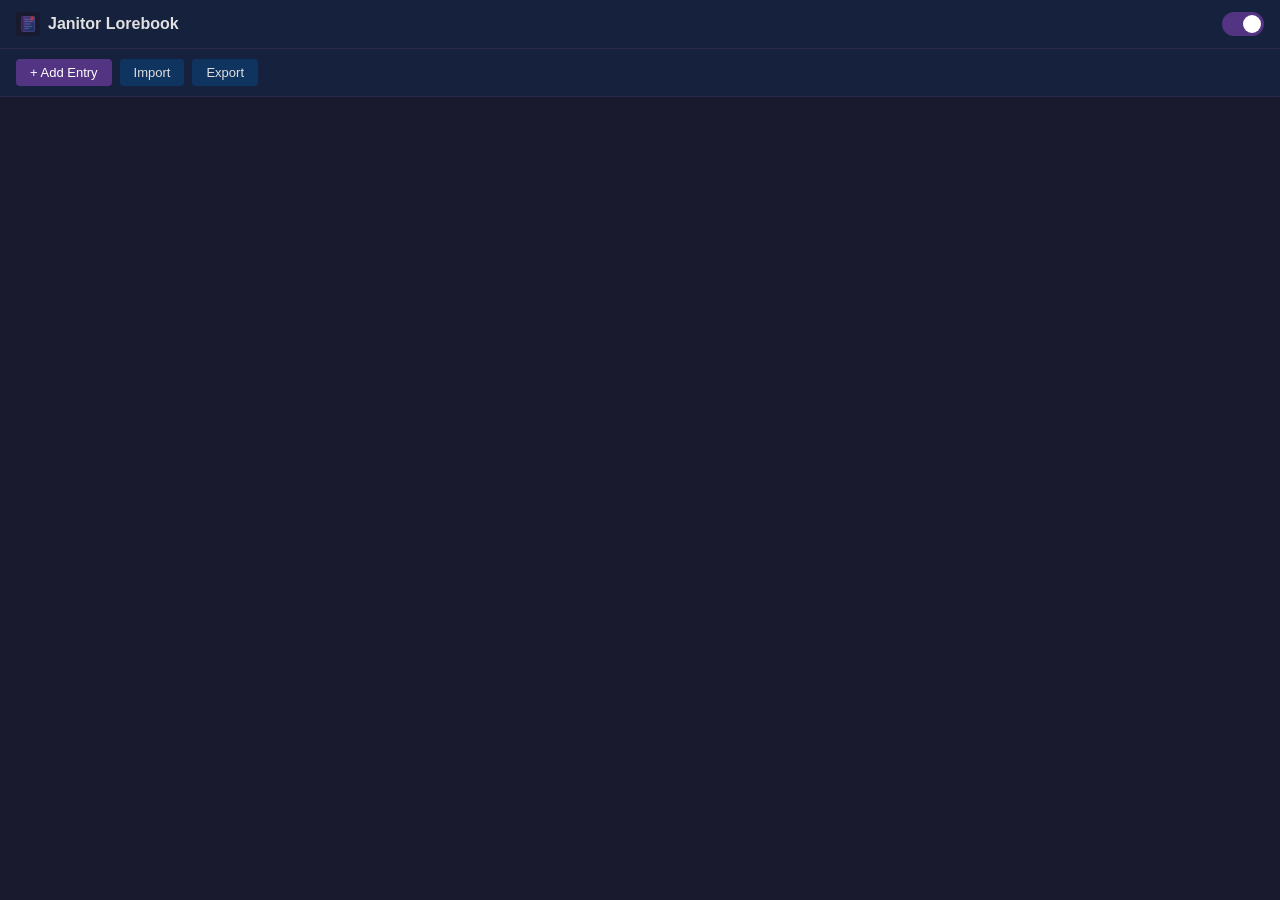
==== sidepanel/index.html @ aa18b18b "initial: Janitor Lorebook extension v1.0.0 - MV3 Chrome/Firefox compatible - Fetch interception on /" ====
<!DOCTYPE html>
<html lang="en">
<head>
  <meta charset="UTF-8">
  <meta name="viewport" content="width=device-width, initial-scale=1.0">
  <title>Janitor Lorebook</title>
  <link rel="stylesheet" href="sidepanel.css">
</head>
<body>
  <div id="app">
    <!-- Header -->
    <header class="header">
      <div class="header-left">
        <img src="../icons/icon-48.png" alt="Lorebook" class="header-icon">
        <h1>Janitor Lorebook</h1>
      </div>
      <label class="switch" title="Master toggle: inject lorebook into chats">
        <input type="checkbox" id="masterToggle" checked>
        <span class="slider"></span>
      </label>
    </header>

    <!-- Toolbar -->
    <div class="toolbar">
      <button id="btnAdd" class="btn btn-primary">+ Add Entry</button>
      <button id="btnImport" class="btn btn-secondary">Import</button>
      <button id="btnExport" class="btn btn-secondary">Export</button>
      <input type="file" id="fileImport" accept=".json" style="display:none">
    </div>

    <!-- Entry list -->
    <div id="entryList" class="entry-list">
      <!-- Entries rendered here by JS -->
    </div>

    <!-- Empty state -->
    <div id="emptyState" class="empty-state" style="display:none">
      <p>No entries yet.</p>
      <p>Import a SillyTavern lorebook or create one.</p>
    </div>

    <!-- Edit modal -->
    <div id="editModal" class="modal-overlay" style="display:none">
      <div class="modal">
        <div class="modal-header">
          <h2 id="modalTitle">Edit Entry</h2>
          <button id="btnCloseModal" class="btn-close">&times;</button>
        </div>
        <div class="modal-body">
          <label class="field-label">Label / Comment</label>
          <input type="text" id="editComment" class="input" placeholder="Entry description">

          <label class="field-label">Keywords (comma-separated)</label>
          <input type="text" id="editKeys" class="input" placeholder="keyword1, keyword2">

          <label class="field-label">Content</label>
          <textarea id="editContent" class="textarea" rows="6" placeholder="Lorebook content to inject..."></textarea>

          <div class="field-row">
            <label class="checkbox-label">
              <input type="checkbox" id="editConstant">
              <span>Constant (always inject)</span>
            </label>
            <label class="checkbox-label">
              <input type="checkbox" id="editSelective" checked>
              <span>Selective (keyword-triggered)</span>
            </label>
          </div>

          <label class="field-label">Order (lower = injected first)</label>
          <input type="number" id="editOrder" class="input" value="100" min="0" max="999">
        </div>
        <div class="modal-footer">
          <button id="btnDelete" class="btn btn-danger">Delete</button>
          <button id="btnSave" class="btn btn-primary">Save</button>
        </div>
      </div>
    </div>
  </div>

  <!-- Shared logic -->
  <script src="../lib/lorebook.js"></script>
  <!-- Side panel logic -->
  <script src="sidepanel.js"></script>
</body>
</html>
---- sidepanel/sidepanel.css ----
/* === Janitor Lorebook - Side Panel Styles === */

:root {
  --bg-primary: #1a1a2e;
  --bg-secondary: #16213e;
  --bg-tertiary: #0f3460;
  --bg-hover: #233;
  --bg-input: #1e1e3a;
  --text-primary: #e0e0e0;
  --text-secondary: #a0a0b8;
  --text-muted: #6a6a8a;
  --accent: #533483;
  --accent-hover: #6b44a3;
  --accent-light: #7a5cb0;
  --danger: #b53a3a;
  --danger-hover: #d04545;
  --border: #2a2a4a;
  --radius: 8px;
  --radius-sm: 4px;
  --shadow: 0 2px 8px rgba(0, 0, 0, 0.3);
}

* {
  margin: 0;
  padding: 0;
  box-sizing: border-box;
}

body {
  font-family: -apple-system, BlinkMacSystemFont, "Segoe UI", Roboto, sans-serif;
  background: var(--bg-primary);
  color: var(--text-primary);
  font-size: 14px;
  line-height: 1.5;
  overflow-x: hidden;
}

#app {
  display: flex;
  flex-direction: column;
  min-height: 100vh;
}

/* === Header === */

.header {
  display: flex;
  align-items: center;
  justify-content: space-between;
  padding: 12px 16px;
  background: var(--bg-secondary);
  border-bottom: 1px solid var(--border);
  position: sticky;
  top: 0;
  z-index: 10;
}

.header-left {
  display: flex;
  align-items: center;
  gap: 8px;
}

.header-icon {
  width: 24px;
  height: 24px;
  flex-shrink: 0;
}

.header h1 {
  font-size: 16px;
  font-weight: 600;
  color: var(--text-primary);
}

/* === Toggle Switch === */

.switch {
  position: relative;
  display: inline-block;
  width: 42px;
  height: 24px;
  flex-shrink: 0;
  cursor: pointer;
}

.switch input {
  opacity: 0;
  width: 0;
  height: 0;
}

.slider {
  position: absolute;
  inset: 0;
  background: var(--bg-input);
  border-radius: 12px;
  transition: background 0.2s;
}

.slider::before {
  content: "";
  position: absolute;
  width: 18px;
  height: 18px;
  left: 3px;
  bottom: 3px;
  background: var(--text-muted);
  border-radius: 50%;
  transition: 0.2s;
}

.switch input:checked + .slider {
  background: var(--accent);
}

.switch input:checked + .slider::before {
  transform: translateX(18px);
  background: #fff;
}

/* === Toolbar === */

.toolbar {
  display: flex;
  gap: 8px;
  padding: 10px 16px;
  background: var(--bg-secondary);
  border-bottom: 1px solid var(--border);
}

/* === Buttons === */

.btn {
  padding: 6px 14px;
  border: none;
  border-radius: var(--radius-sm);
  font-size: 13px;
  cursor: pointer;
  transition: background 0.15s, opacity 0.15s;
  white-space: nowrap;
}

.btn:active {
  opacity: 0.8;
}

.btn-primary {
  background: var(--accent);
  color: #fff;
}

.btn-primary:hover {
  background: var(--accent-hover);
}

.btn-secondary {
  background: var(--bg-tertiary);
  color: var(--text-primary);
}

.btn-secondary:hover {
  background: var(--accent-light);
}

.btn-danger {
  background: var(--danger);
  color: #fff;
}

.btn-danger:hover {
  background: var(--danger-hover);
}

/* === Entry List === */

.entry-list {
  flex: 1;
  overflow-y: auto;
  padding: 8px 0;
}

.entry-card {
  display: flex;
  align-items: center;
  padding: 10px 16px;
  border-bottom: 1px solid var(--border);
  gap: 10px;
  transition: background 0.1s;
}

.entry-card:hover {
  background: var(--bg-hover);
}

.entry-card.disabled {
  opacity: 0.5;
}

.entry-info {
  flex: 1;
  min-width: 0;
}

.entry-label {
  font-weight: 600;
  font-size: 13px;
  color: var(--text-primary);
  white-space: nowrap;
  overflow: hidden;
  text-overflow: ellipsis;
}

.entry-keywords {
  font-size: 11px;
  color: var(--text-secondary);
  margin-top: 2px;
  white-space: nowrap;
  overflow: hidden;
  text-overflow: ellipsis;
}

.entry-keywords .badge {
  display: inline-block;
  background: var(--bg-tertiary);
  padding: 1px 6px;
  border-radius: 3px;
  margin-right: 3px;
}

.entry-constant-tag {
  font-size: 10px;
  background: var(--accent);
  color: #fff;
  padding: 1px 5px;
  border-radius: 3px;
  margin-left: 6px;
}

.entry-actions {
  display: flex;
  align-items: center;
  gap: 8px;
  flex-shrink: 0;
}

.entry-actions .btn {
  padding: 4px 10px;
  font-size: 12px;
}

/* === Empty State === */

.empty-state {
  text-align: center;
  padding: 48px 24px;
  color: var(--text-muted);
}

.empty-state p {
  margin-bottom: 6px;
}

/* === Modal === */

.modal-overlay {
  position: fixed;
  inset: 0;
  background: rgba(0, 0, 0, 0.6);
  display: flex;
  align-items: center;
  justify-content: center;
  z-index: 100;
  padding: 16px;
}

.modal {
  background: var(--bg-secondary);
  border-radius: var(--radius);
  width: 100%;
  max-width: 420px;
  max-height: 90vh;
  overflow-y: auto;
  box-shadow: var(--shadow);
}

.modal-header {
  display: flex;
  align-items: center;
  justify-content: space-between;
  padding: 12px 16px;
  border-bottom: 1px solid var(--border);
}

.modal-header h2 {
  font-size: 15px;
  font-weight: 600;
}

.btn-close {
  background: none;
  border: none;
  color: var(--text-muted);
  font-size: 20px;
  cursor: pointer;
  padding: 0;
  line-height: 1;
}

.btn-close:hover {
  color: var(--text-primary);
}

.modal-body {
  padding: 16px;
  display: flex;
  flex-direction: column;
  gap: 10px;
}

.field-label {
  font-size: 12px;
  color: var(--text-secondary);
  font-weight: 600;
  text-transform: uppercase;
  letter-spacing: 0.5px;
}

.input,
.textarea {
  background: var(--bg-input);
  border: 1px solid var(--border);
  border-radius: var(--radius-sm);
  padding: 8px 10px;
  color: var(--text-primary);
  font-size: 13px;
  font-family: inherit;
  width: 100%;
}

.input:focus,
.textarea:focus {
  outline: none;
  border-color: var(--accent-light);
}

.textarea {
  resize: vertical;
  font-family: monospace;
  font-size: 12px;
  line-height: 1.4;
}

.field-row {
  display: flex;
  gap: 16px;
  flex-wrap: wrap;
}

.checkbox-label {
  display: flex;
  align-items: center;
  gap: 6px;
  font-size: 13px;
  color: var(--text-secondary);
  cursor: pointer;
}

.checkbox-label input[type="checkbox"] {
  accent-color: var(--accent);
}

.modal-footer {
  display: flex;
  justify-content: space-between;
  padding: 12px 16px;
  border-top: 1px solid var(--border);
}

.modal-footer .btn {
  min-width: 80px;
  text-align: center;
}

/* === Scrollbar === */

::-webkit-scrollbar {
  width: 6px;
}

::-webkit-scrollbar-track {
  background: var(--bg-primary);
}

::-webkit-scrollbar-thumb {
  background: var(--border);
  border-radius: 3px;
}

::-webkit-scrollbar-thumb:hover {
  background: var(--text-muted);
}
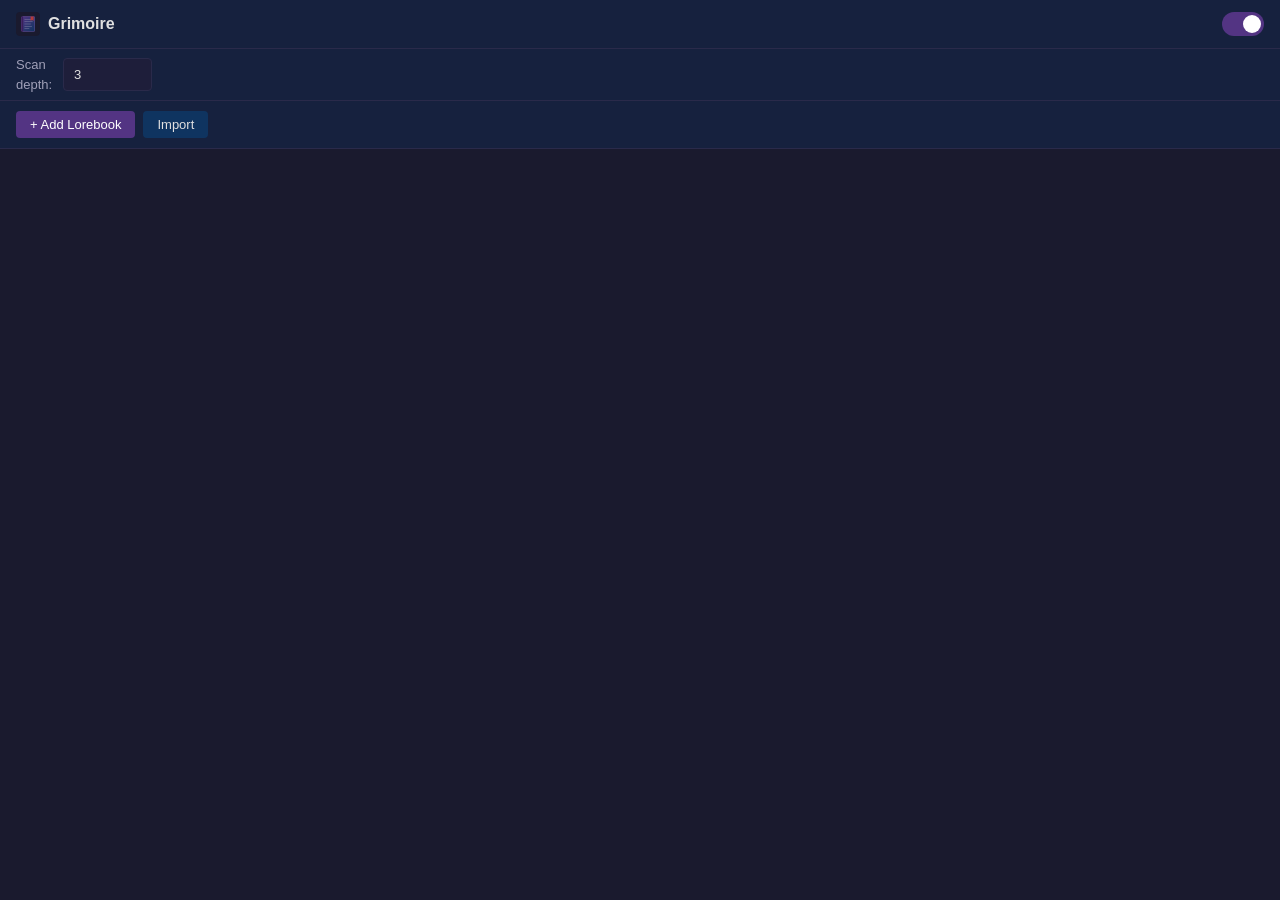
==== commit 5abb2b32: "feat: Grimoire - lorebook injection for JanitorAI - Privacy-first browser extension, no proxy or bac" ====
--- a/sidepanel/index.html
+++ b/sidepanel/index.html
@@ -3,7 +3,7 @@
 <head>
   <meta charset="UTF-8">
   <meta name="viewport" content="width=device-width, initial-scale=1.0">
-  <title>Janitor Lorebook</title>
+  <title>Grimoire</title>
   <link rel="stylesheet" href="sidepanel.css">
 </head>
 <body>
@@ -12,7 +12,7 @@
     <header class="header">
       <div class="header-left">
         <img src="../icons/icon-48.png" alt="Lorebook" class="header-icon">
-        <h1>Janitor Lorebook</h1>
+        <h1>Grimoire</h1>
       </div>
       <label class="switch" title="Master toggle: inject lorebook into chats">
         <input type="checkbox" id="masterToggle" checked>
@@ -20,26 +20,58 @@
       </label>
     </header>
 
-    <!-- Toolbar -->
-    <div class="toolbar">
-      <button id="btnAdd" class="btn btn-primary">+ Add Entry</button>
-      <button id="btnImport" class="btn btn-secondary">Import</button>
-      <button id="btnExport" class="btn btn-secondary">Export</button>
-      <input type="file" id="fileImport" accept=".json" style="display:none">
+    <!-- Settings bar -->
+    <div class="settings-bar">
+      <label class="setting-label" title="How many recent messages to scan for keyword triggers">
+        Scan depth:
+        <input type="number" id="scanDepthInput" class="input input-sm" value="3" min="1" max="50">
+      </label>
     </div>
 
-    <!-- Entry list -->
-    <div id="entryList" class="entry-list">
-      <!-- Entries rendered here by JS -->
+    <!-- === Lorebook List View === -->
+    <div id="view-lorebooks" class="view">
+      <div class="toolbar">
+        <button id="btnAddLorebook" class="btn btn-primary">+ Add Lorebook</button>
+        <button id="btnImportLorebook" class="btn btn-secondary">Import</button>
+      </div>
+
+      <div id="lorebookList" class="lorebook-list">
+        <!-- Lorebook cards rendered here by JS -->
+      </div>
+
+      <div id="lorebookEmptyState" class="empty-state" style="display:none">
+        <p>No lorebooks yet.</p>
+        <p>Create one or import a SillyTavern lorebook.</p>
+      </div>
     </div>
 
-    <!-- Empty state -->
-    <div id="emptyState" class="empty-state" style="display:none">
-      <p>No entries yet.</p>
-      <p>Import a SillyTavern lorebook or create one.</p>
+    <!-- === Lorebook Detail View === -->
+    <div id="view-detail" class="view" style="display:none">
+      <div class="detail-header">
+        <button id="btnBack" class="btn btn-secondary btn-back">&larr; Back</button>
+        <div class="detail-title">
+          <h2 id="detailName">Lorebook</h2>
+          <span id="detailCount" class="detail-count">0 entries</span>
+        </div>
+        <button id="btnEditLorebook" class="btn btn-secondary btn-icon" title="Edit lorebook">&#9998;</button>
+      </div>
+
+      <div class="toolbar">
+        <button id="btnAddEntry" class="btn btn-primary">+ Add Entry</button>
+        <button id="btnExportEntries" class="btn btn-secondary">Export</button>
+      </div>
+
+      <div id="entryList" class="entry-list">
+        <!-- Entries rendered here by JS -->
+      </div>
+
+      <div id="entryEmptyState" class="empty-state" style="display:none">
+        <p>No entries in this lorebook.</p>
+        <p>Add one or import entries.</p>
+      </div>
     </div>
 
-    <!-- Edit modal -->
+    <!-- Edit entry modal -->
     <div id="editModal" class="modal-overlay" style="display:none">
       <div class="modal">
         <div class="modal-header">
@@ -76,6 +108,27 @@
         </div>
       </div>
     </div>
+
+    <!-- Edit lorebook modal -->
+    <div id="lorebookModal" class="modal-overlay" style="display:none">
+      <div class="modal">
+        <div class="modal-header">
+          <h2 id="lorebookModalTitle">Edit Lorebook</h2>
+          <button id="btnCloseLorebookModal" class="btn-close">&times;</button>
+        </div>
+        <div class="modal-body">
+          <label class="field-label">Name</label>
+          <input type="text" id="editLbName" class="input" placeholder="Lorebook name">
+
+          <label class="field-label">Description</label>
+          <input type="text" id="editLbDescription" class="input" placeholder="Optional description">
+        </div>
+        <div class="modal-footer">
+          <button id="btnDeleteLorebook" class="btn btn-danger">Delete</button>
+          <button id="btnSaveLorebook" class="btn btn-primary">Save</button>
+        </div>
+      </div>
+    </div>
   </div>
 
   <!-- Shared logic -->
--- a/sidepanel/sidepanel.css
+++ b/sidepanel/sidepanel.css
@@ -1,4 +1,23 @@
-/* === Janitor Lorebook - Side Panel Styles === */
+/*
+ * Grimoire - Lorebook injection for JanitorAI
+ * Copyright (C) 2026 Ash <ash@ashisgreat.xyz>
+ *
+ * This program is free software: you can redistribute it and/or modify
+ * it under the terms of the GNU General Public License as published by
+ * the Free Software Foundation, either version 3 of the License, or
+ * (at your option) any later version.
+ *
+ * This program is distributed in the hope that it will be useful,
+ * but WITHOUT ANY WARRANTY; without even the implied warranty of
+ * MERCHANTABILITY or FITNESS FOR A PARTICULAR PURPOSE.  See the
+ * GNU General Public License for more details.
+ *
+ * You should have received a copy of the GNU General Public License
+ * along with this program.  If not, see <https://www.gnu.org/licenses/>.
+ */
+
+
+/* === Grimoire - Side Panel Styles === */
 
 :root {
   --bg-primary: #1a1a2e;
@@ -6,6 +25,7 @@
   --bg-tertiary: #0f3460;
   --bg-hover: #233;
   --bg-input: #1e1e3a;
+  --bg-card: #1e2a4a;
   --text-primary: #e0e0e0;
   --text-secondary: #a0a0b8;
   --text-muted: #6a6a8a;
@@ -41,6 +61,32 @@
   min-height: 100vh;
 }
 
+/* === Settings Bar === */
+
+.settings-bar {
+  display: flex;
+  align-items: center;
+  gap: 8px;
+  padding: 6px 16px;
+  background: var(--bg-secondary);
+  border-bottom: 1px solid var(--border);
+  font-size: 13px;
+}
+
+.setting-label {
+  display: flex;
+  align-items: center;
+  gap: 6px;
+  color: var(--text-secondary);
+  cursor: help;
+}
+
+.input-sm {
+  width: 50px;
+  padding: 2px 6px;
+  font-size: 13px;
+}
+
 /* === Header === */
 
 .header {
@@ -400,3 +446,118 @@
 ::-webkit-scrollbar-thumb:hover {
   background: var(--text-muted);
 }
+
+/* === View Switching === */
+
+.view {
+  flex: 1;
+  display: flex;
+  flex-direction: column;
+  overflow: hidden;
+}
+
+/* === Lorebook List (Main View) === */
+
+.lorebook-list {
+  flex: 1;
+  overflow-y: auto;
+  padding: 4px 0;
+}
+
+.lorebook-card {
+  display: flex;
+  align-items: center;
+  padding: 14px 16px;
+  border-bottom: 1px solid var(--border);
+  gap: 12px;
+  transition: background 0.1s;
+  cursor: pointer;
+}
+
+.lorebook-card:hover {
+  background: var(--bg-hover);
+}
+
+.lorebook-card-info {
+  flex: 1;
+  min-width: 0;
+}
+
+.lorebook-card-name {
+  font-weight: 600;
+  font-size: 14px;
+  color: var(--text-primary);
+  white-space: nowrap;
+  overflow: hidden;
+  text-overflow: ellipsis;
+}
+
+.lorebook-card-desc {
+  font-size: 12px;
+  color: var(--text-secondary);
+  margin-top: 2px;
+  white-space: nowrap;
+  overflow: hidden;
+  text-overflow: ellipsis;
+}
+
+.lorebook-card-meta {
+  font-size: 11px;
+  color: var(--text-muted);
+  margin-top: 4px;
+}
+
+.lorebook-card.disabled {
+  opacity: 0.5;
+}
+
+/* === Detail View === */
+
+.detail-header {
+  display: flex;
+  align-items: center;
+  gap: 10px;
+  padding: 10px 16px;
+  background: var(--bg-secondary);
+  border-bottom: 1px solid var(--border);
+}
+
+.detail-title {
+  flex: 1;
+  min-width: 0;
+}
+
+.detail-title h2 {
+  font-size: 15px;
+  font-weight: 600;
+  white-space: nowrap;
+  overflow: hidden;
+  text-overflow: ellipsis;
+}
+
+.detail-count {
+  font-size: 11px;
+  color: var(--text-muted);
+}
+
+.btn-back {
+  font-size: 13px;
+  padding: 4px 10px;
+}
+
+.btn-icon {
+  padding: 4px 8px;
+  font-size: 14px;
+  line-height: 1;
+}
+
+/* === Responsive === */
+
+@media (max-width: 400px) {
+  .header h1 {
+    font-size: 14px;
+  }
+  .toolbar {
+    flex-wrap: wrap;
+  }
+}
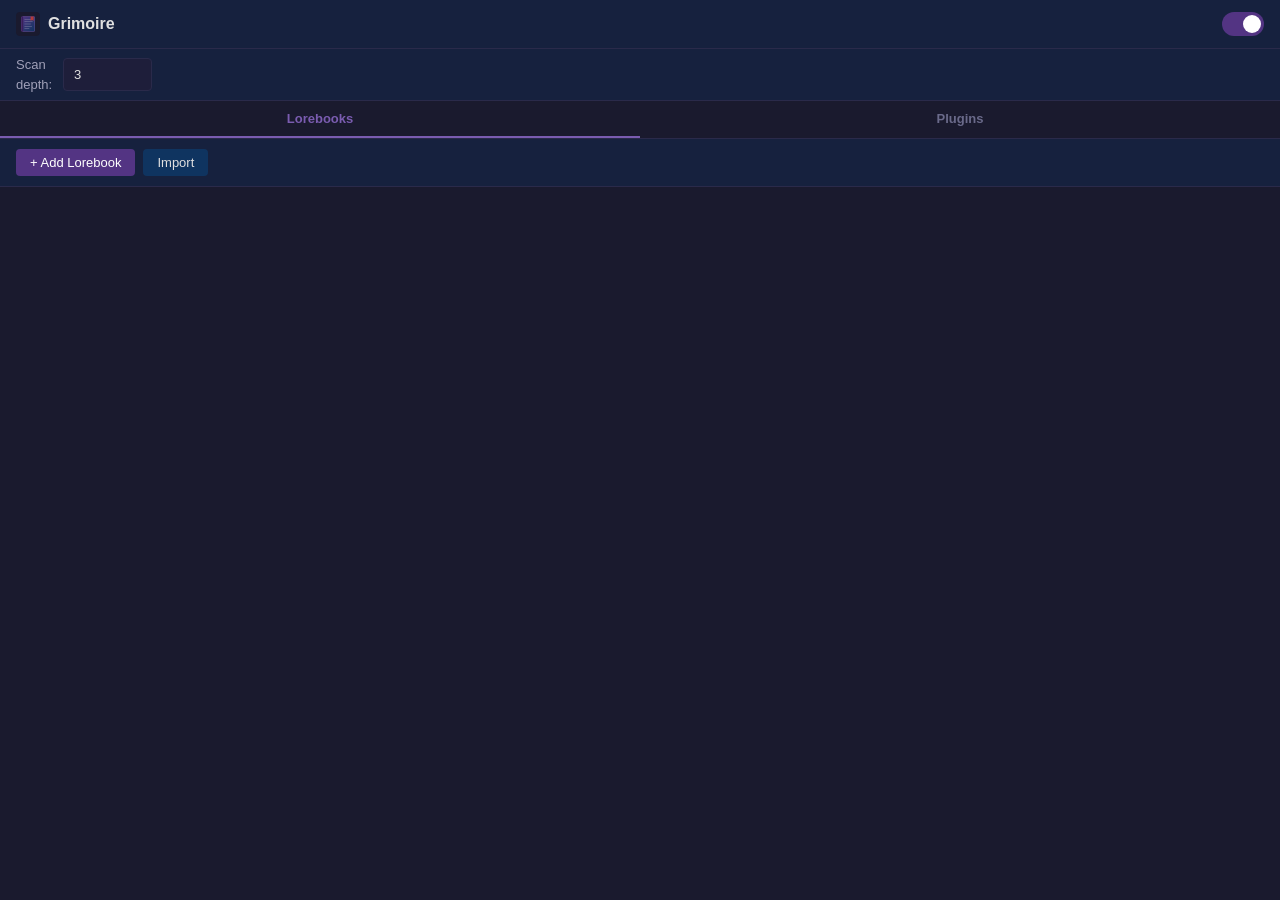
==== commit e9aafe40: "feat: plugin engine - sandboxed JS plugins for message preprocessing - Add MV3 sandbox page for secu" ====
--- a/sidepanel/index.html
+++ b/sidepanel/index.html
@@ -27,6 +27,12 @@
         <input type="number" id="scanDepthInput" class="input input-sm" value="3" min="1" max="50">
       </label>
     </div>
+
+    <!-- Tab navigation -->
+    <nav class="tab-nav">
+      <button id="tabLorebooks" class="tab-btn active">Lorebooks</button>
+      <button id="tabPlugins" class="tab-btn">Plugins</button>
+    </nav>
 
     <!-- === Lorebook List View === -->
     <div id="view-lorebooks" class="view">
@@ -68,6 +74,23 @@
       <div id="entryEmptyState" class="empty-state" style="display:none">
         <p>No entries in this lorebook.</p>
         <p>Add one or import entries.</p>
+      </div>
+    </div>
+
+    <!-- === Plugin View === -->
+    <div id="view-plugins" class="view" style="display:none">
+      <div class="toolbar">
+        <button id="btnAddPlugin" class="btn btn-primary">+ Add Plugin</button>
+        <button id="btnImportPlugin" class="btn btn-secondary">Import</button>
+      </div>
+
+      <div id="pluginList" class="plugin-list">
+        <!-- Plugin cards rendered here by JS -->
+      </div>
+
+      <div id="pluginEmptyState" class="empty-state" style="display:none">
+        <p>No plugins yet.</p>
+        <p>Create one or import a plugin.</p>
       </div>
     </div>
 
@@ -129,11 +152,37 @@
         </div>
       </div>
     </div>
+    <!-- Edit plugin modal -->
+    <div id="pluginModal" class="modal-overlay" style="display:none">
+      <div class="modal">
+        <div class="modal-header">
+          <h2 id="pluginModalTitle">Edit Plugin</h2>
+          <button id="btnClosePluginModal" class="btn-close">&times;</button>
+        </div>
+        <div class="modal-body">
+          <label class="field-label">Name</label>
+          <input type="text" id="editPluginName" class="input" placeholder="Plugin name">
+
+          <label class="field-label">Code</label>
+          <textarea id="editPluginCode" class="textarea" rows="12" placeholder="function processMessage(messages, api) {&#10;  // Your plugin code here&#10;  return messages;&#10;}" style="font-family: monospace; font-size: 12px; line-height: 1.4;"></textarea>
+
+          <p style="font-size: 11px; color: var(--text-muted); margin-top: 4px;">
+            Available API: api.getVariable(name), api.setVariable(name, value, operation), api.db.get/set/delete/keys(), api.addMessage({role, content, append}), api.replaceMessage({find, replace, target})
+          </p>
+        </div>
+        <div class="modal-footer">
+          <button id="btnDeletePlugin" class="btn btn-danger">Delete</button>
+          <button id="btnSavePlugin" class="btn btn-primary">Save</button>
+        </div>
+      </div>
+    </div>
   </div>
 
   <!-- Shared logic -->
   <script src="../lib/lorebook.js"></script>
   <!-- Side panel logic -->
   <script src="sidepanel.js"></script>
+  <!-- Plugin UI logic -->
+  <script src="plugin-ui.js"></script>
 </body>
 </html>
--- a/sidepanel/sidepanel.css
+++ b/sidepanel/sidepanel.css
@@ -561,3 +561,82 @@
     flex-wrap: wrap;
   }
 }
+
+/* === Tab Navigation === */
+
+.tab-nav {
+  display: flex;
+  background: var(--bg-primary);
+  border-bottom: 1px solid var(--border);
+}
+
+.tab-btn {
+  flex: 1;
+  padding: 10px 0;
+  border: none;
+  background: none;
+  color: var(--text-muted);
+  font-size: 13px;
+  font-weight: 600;
+  cursor: pointer;
+  border-bottom: 2px solid transparent;
+  transition: color 0.15s, border-color 0.15s;
+}
+
+.tab-btn.active {
+  color: var(--accent-light);
+  border-bottom-color: var(--accent-light);
+}
+
+.tab-btn:hover {
+  color: var(--text-primary);
+}
+
+/* === Plugin List === */
+
+.plugin-list {
+  flex: 1;
+  overflow-y: auto;
+  padding: 4px 0;
+}
+
+.plugin-card {
+  display: flex;
+  align-items: center;
+  padding: 14px 16px;
+  border-bottom: 1px solid var(--border);
+  gap: 12px;
+  transition: background 0.1s;
+}
+
+.plugin-card:hover {
+  background: var(--bg-hover);
+}
+
+.plugin-card.disabled {
+  opacity: 0.5;
+}
+
+.plugin-card-info {
+  flex: 1;
+  min-width: 0;
+}
+
+.plugin-card-name {
+  font-weight: 600;
+  font-size: 14px;
+  color: var(--text-primary);
+  white-space: nowrap;
+  overflow: hidden;
+  text-overflow: ellipsis;
+}
+
+.plugin-card-preview {
+  font-size: 11px;
+  color: var(--text-muted);
+  margin-top: 2px;
+  font-family: monospace;
+  white-space: nowrap;
+  overflow: hidden;
+  text-overflow: ellipsis;
+}
